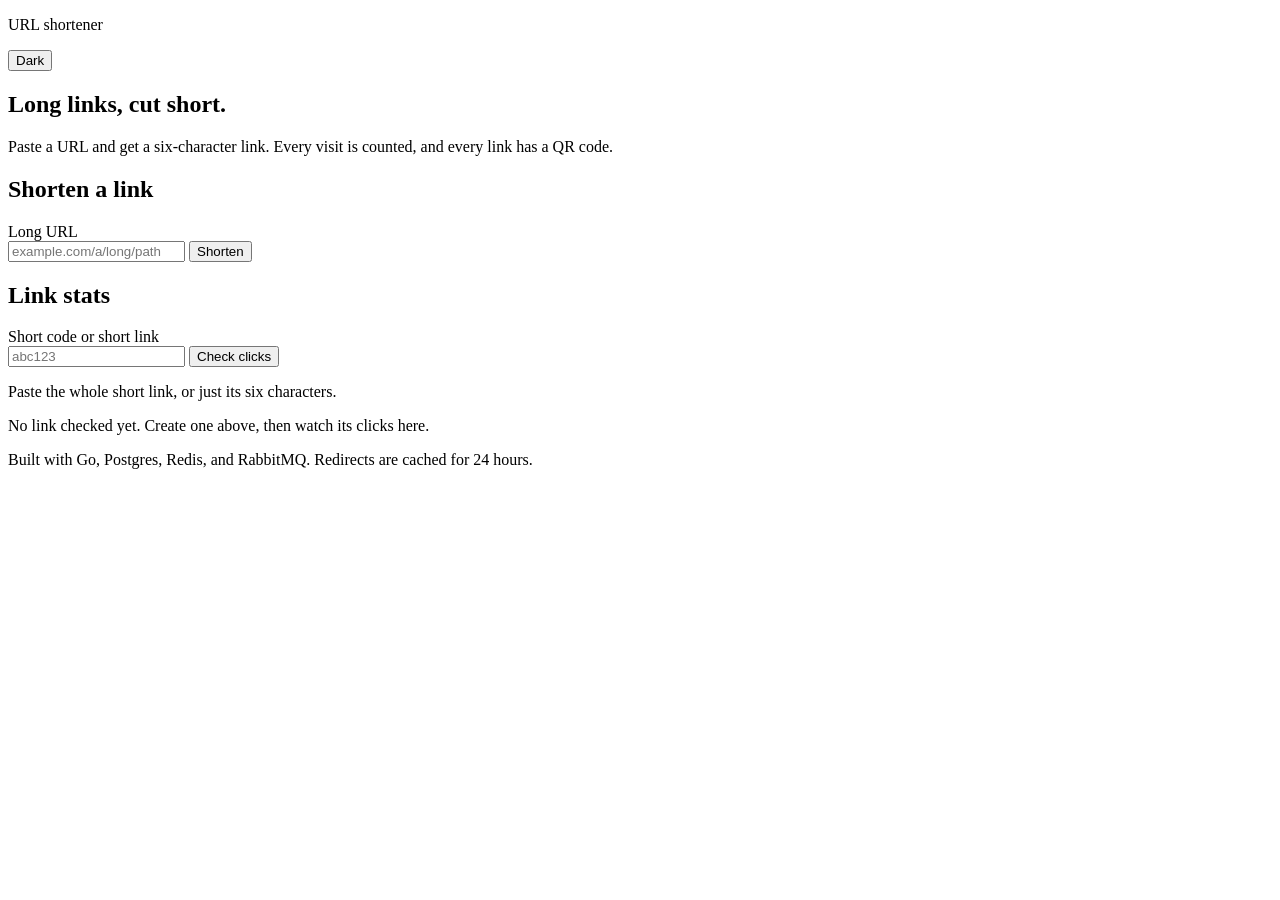
==== src/index.html @ 62d7688c "Add RabbitMQ click queue and static frontend - Publish clicks to a durable RabbitMQ queue with recon" ====
<!doctype html>
<html lang="en">
<head>
<meta charset="utf-8">
<meta name="viewport" content="width=device-width, initial-scale=1">
<meta name="description" content="A small URL shortener with click stats and QR codes.">
<title>URL shortener</title>
<link rel="icon" href="data:,">
<link rel="stylesheet" href="/styles.css">
<script src="/app.js"></script>
</head>
<body>
<div class="shell">
  <header class="top">
    <p class="wordmark">URL shortener</p>
    <button type="button" class="ghost" id="theme-toggle">Dark</button>
  </header>

  <main>
    <section class="hero">
      <h1>Long links, cut short.</h1>
      <p>Paste a URL and get a six-character link. Every visit is counted, and every link has a QR code.</p>
    </section>

    <section class="tool" aria-labelledby="shorten-title">
      <h2 id="shorten-title">Shorten a link</h2>
      <form id="shorten-form" novalidate>
        <label for="long-url">Long URL</label>
        <div class="field">
          <input id="long-url" name="long_url" type="text" inputmode="url" autocomplete="url" autocapitalize="none" spellcheck="false" placeholder="example.com/a/long/path" required>
          <button type="submit" class="action" id="shorten-submit">
            <span>Shorten</span>
            <span class="spinner" aria-hidden="true"></span>
          </button>
        </div>
        <p class="status" id="shorten-status" role="status" aria-live="polite"></p>
      </form>

      <div class="reveal" id="shorten-result" hidden>
        <div class="reveal-inner">
          <div class="result">
            <p class="result-label">Short link</p>
            <div class="link-row">
              <a id="short-link" href="#" target="_blank" rel="noopener noreferrer"></a>
              <button type="button" class="ghost" id="copy-button">Copy</button>
            </div>
            <p class="status" id="copy-status" role="status" aria-live="polite"></p>
            <div class="qr-row">
              <img id="short-qr" class="qr" width="112" height="112" alt="">
              <p class="hint">Scan to open.<br>Opens in a new tab.</p>
            </div>
          </div>
        </div>
      </div>
    </section>

    <section class="tool tool-separated" aria-labelledby="stats-title">
      <h2 id="stats-title">Link stats</h2>
      <form id="stats-form" novalidate>
        <label for="stats-code">Short code or short link</label>
        <div class="field">
          <input id="stats-code" name="code" type="text" autocomplete="off" autocapitalize="none" spellcheck="false" placeholder="abc123" required aria-describedby="stats-hint">
          <button type="submit" class="action" id="stats-submit">
            <span>Check clicks</span>
            <span class="spinner" aria-hidden="true"></span>
          </button>
        </div>
        <p class="hint" id="stats-hint">Paste the whole short link, or just its six characters.</p>
        <p class="status" id="stats-status" role="status" aria-live="polite"></p>
      </form>

      <p class="empty" id="stats-empty">No link checked yet. Create one above, then watch its clicks here.</p>

      <div class="reveal" id="stats-result" hidden>
        <div class="reveal-inner">
          <dl class="stats">
            <div>
              <dt>Destination</dt>
              <dd><a id="stats-url"></a></dd>
            </div>
            <div>
              <dt>Clicks</dt>
              <dd id="stats-clicks"></dd>
            </div>
            <div>
              <dt>Created</dt>
              <dd id="stats-created"></dd>
            </div>
          </dl>
        </div>
      </div>
    </section>
  </main>

  <footer>Built with Go, Postgres, Redis, and RabbitMQ. Redirects are cached for 24 hours.</footer>
</div>
</body>
</html>
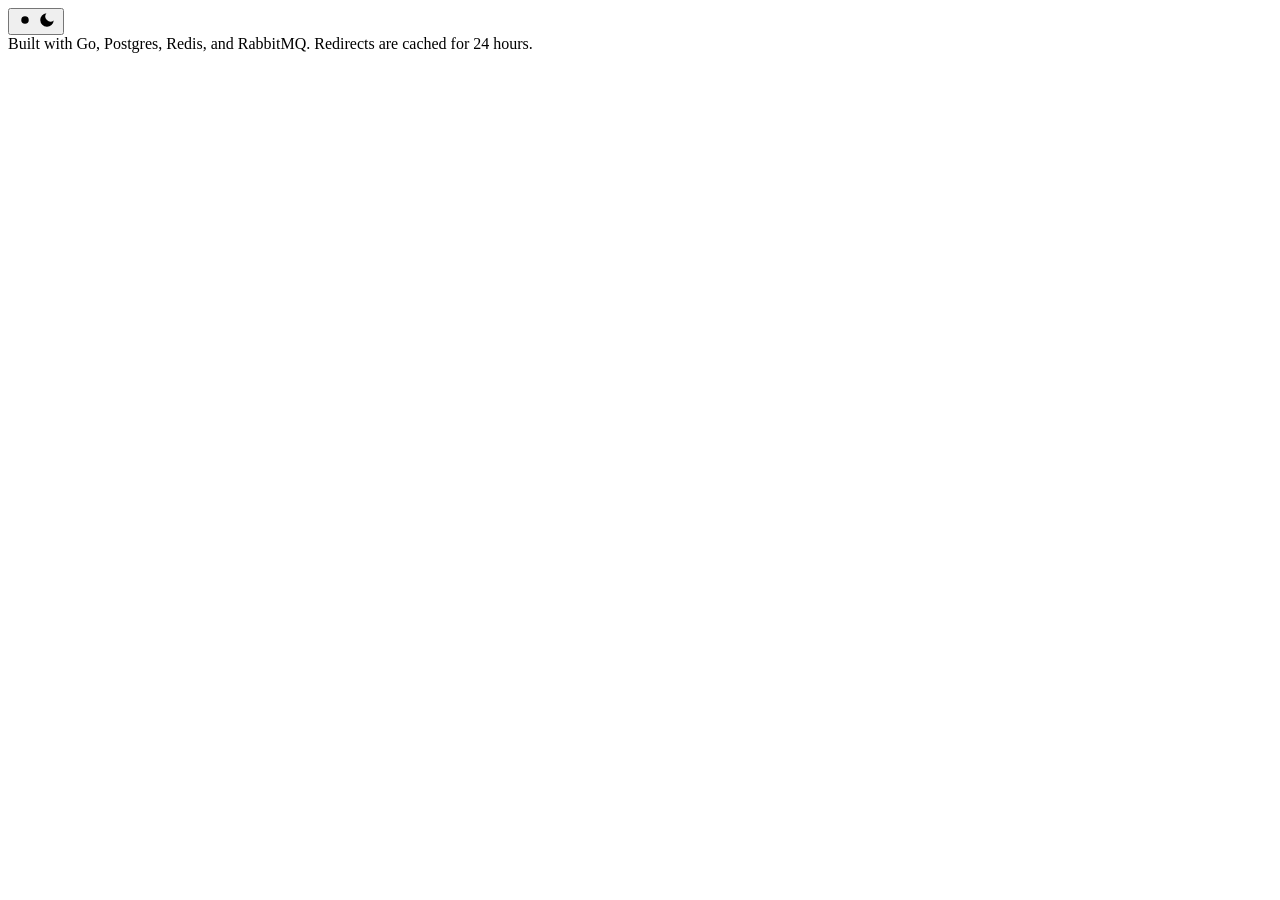
==== commit b5071b21: "feat(web): add account-aware interface Add hash routing, registration and login, link dashboard, sta" ====
--- a/src/index.html
+++ b/src/index.html
@@ -12,83 +12,148 @@
 <body>
 <div class="shell">
   <header class="top">
-    <p class="wordmark">URL shortener</p>
-    <button type="button" class="ghost" id="theme-toggle">Dark</button>
+    <a class="ghost" id="back-home" href="#/" hidden>Back</a>
+    <div class="actions">
+      <a class="ghost" id="header-login" href="#/account" hidden>Log in</a>
+      <a class="ghost" id="header-links" href="#/links" hidden>Your links</a>
+      <a class="ghost" id="header-shorten" href="#/" hidden>Shorten</a>
+      <button type="button" class="ghost" id="sign-out" hidden>Sign out</button>
+      <button type="button" class="icon-button" id="theme-toggle" aria-label="Switch to dark theme">
+        <svg class="icon icon-sun" viewBox="0 0 24 24" width="18" height="18" aria-hidden="true" focusable="false">
+          <circle cx="12" cy="12" r="5"></circle>
+          <path d="M12 1v2M12 21v2M4.22 4.22l1.42 1.42M18.36 18.36l1.42 1.42M1 12h2M21 12h2M4.22 19.78l1.42-1.42M18.36 5.64l1.42-1.42"></path>
+        </svg>
+        <svg class="icon icon-moon" viewBox="0 0 24 24" width="18" height="18" aria-hidden="true" focusable="false">
+          <path d="M21 12.79A9 9 0 1 1 11.21 3 7 7 0 0 0 21 12.79z"></path>
+        </svg>
+      </button>
+    </div>
   </header>
 
   <main>
-    <section class="hero">
-      <h1>Long links, cut short.</h1>
-      <p>Paste a URL and get a six-character link. Every visit is counted, and every link has a QR code.</p>
+    <section class="view" id="view-home" hidden>
+      <div class="hero">
+        <h1><s>Long links</s><br>just <span class="accent">short</span></h1>
+        <p>Turn your absurdly long, messy links into something short and shareable.</p>
+      </div>
+
+      <section class="tool" aria-labelledby="shorten-title">
+        <h2 class="visually-hidden" id="shorten-title">Shorten a link</h2>
+        <form id="shorten-form" novalidate>
+          <label class="visually-hidden" for="long-url">Long URL</label>
+          <div class="field">
+            <input id="long-url" name="long_url" type="text" inputmode="url" autocomplete="url" autocapitalize="none" spellcheck="false" placeholder="example.com/a/long/path" required>
+            <button type="submit" class="action" id="shorten-submit">
+              <span>Shorten</span>
+              <span class="spinner" aria-hidden="true"></span>
+            </button>
+          </div>
+          <p class="status" id="shorten-status" role="status" aria-live="polite"></p>
+        </form>
+
+        <div class="result" id="shorten-result" hidden>
+          <p class="result-label">Short link</p>
+          <div class="link-row">
+            <a id="short-link" href="#" target="_blank" rel="noopener noreferrer"></a>
+            <button type="button" class="ghost" id="copy-button">Copy</button>
+            <button type="button" class="ghost" id="stats-button">Stats</button>
+          </div>
+          <p class="status" id="copy-status" role="status" aria-live="polite"></p>
+          <div class="qr-row">
+            <img id="short-qr" class="qr" width="112" height="112" alt="">
+            <p class="hint">Scan to open.<br>Opens in a new tab.</p>
+          </div>
+        </div>
+      </section>
     </section>
 
-    <section class="tool" aria-labelledby="shorten-title">
-      <h2 id="shorten-title">Shorten a link</h2>
-      <form id="shorten-form" novalidate>
-        <label for="long-url">Long URL</label>
-        <div class="field">
-          <input id="long-url" name="long_url" type="text" inputmode="url" autocomplete="url" autocapitalize="none" spellcheck="false" placeholder="example.com/a/long/path" required>
-          <button type="submit" class="action" id="shorten-submit">
-            <span>Shorten</span>
+    <section class="view" id="view-stats" hidden aria-labelledby="stats-title">
+      <div class="hero compact">
+        <h1 id="stats-title">Link stats</h1>
+        <p>Clicks for this link, updated live while the page stays open.</p>
+      </div>
+
+      <div class="short-card">
+        <a id="stats-link" class="mono-link" href="#" target="_blank" rel="noopener noreferrer"></a>
+        <button type="button" class="ghost" id="stats-copy">Copy</button>
+      </div>
+
+      <div class="stats-grid">
+        <dl class="stats">
+          <div>
+            <dt>Destination</dt>
+            <dd><a id="stats-url"></a></dd>
+          </div>
+          <div>
+            <dt>Clicks</dt>
+            <dd id="stats-clicks"></dd>
+          </div>
+          <div>
+            <dt>Created</dt>
+            <dd id="stats-created"></dd>
+          </div>
+        </dl>
+        <div class="qr-panel">
+          <img id="stats-qr" class="qr" width="112" height="112" alt="">
+          <p class="hint center">scan to open</p>
+        </div>
+      </div>
+
+      <p class="hint">Clicks update live while the page stays open.</p>
+      <p class="status" id="stats-status" role="status" aria-live="polite"></p>
+    </section>
+
+    <section class="view" id="view-account" hidden aria-labelledby="account-title">
+      <div class="account-card">
+        <h1 id="account-title">Your account</h1>
+
+        <div class="tabs" role="group" aria-label="Choose account action">
+          <button type="button" class="ghost is-on" id="login-tab" aria-pressed="true">Log in</button>
+          <button type="button" class="ghost" id="register-tab" aria-pressed="false">Create account</button>
+        </div>
+
+        <form id="auth-form" novalidate>
+          <label for="auth-email">Email</label>
+          <input id="auth-email" name="email" type="email" inputmode="email" autocomplete="email" autocapitalize="none" spellcheck="false" required>
+          <label for="auth-password">Password</label>
+          <input id="auth-password" name="password" type="password" autocomplete="current-password" required>
+          <p class="hint" id="auth-hint" hidden>At least 8 characters.</p>
+          <button type="submit" class="action" id="auth-submit">
+            <span id="auth-submit-label">Log in</span>
             <span class="spinner" aria-hidden="true"></span>
           </button>
-        </div>
-        <p class="status" id="shorten-status" role="status" aria-live="polite"></p>
-      </form>
-
-      <div class="reveal" id="shorten-result" hidden>
-        <div class="reveal-inner">
-          <div class="result">
-            <p class="result-label">Short link</p>
-            <div class="link-row">
-              <a id="short-link" href="#" target="_blank" rel="noopener noreferrer"></a>
-              <button type="button" class="ghost" id="copy-button">Copy</button>
-            </div>
-            <p class="status" id="copy-status" role="status" aria-live="polite"></p>
-            <div class="qr-row">
-              <img id="short-qr" class="qr" width="112" height="112" alt="">
-              <p class="hint">Scan to open.<br>Opens in a new tab.</p>
-            </div>
-          </div>
-        </div>
+          <p class="status" id="auth-status" role="status" aria-live="polite"></p>
+        </form>
       </div>
     </section>
 
-    <section class="tool tool-separated" aria-labelledby="stats-title">
-      <h2 id="stats-title">Link stats</h2>
-      <form id="stats-form" novalidate>
-        <label for="stats-code">Short code or short link</label>
-        <div class="field">
-          <input id="stats-code" name="code" type="text" autocomplete="off" autocapitalize="none" spellcheck="false" placeholder="abc123" required aria-describedby="stats-hint">
-          <button type="submit" class="action" id="stats-submit">
-            <span>Check clicks</span>
-            <span class="spinner" aria-hidden="true"></span>
-          </button>
-        </div>
-        <p class="hint" id="stats-hint">Paste the whole short link, or just its six characters.</p>
-        <p class="status" id="stats-status" role="status" aria-live="polite"></p>
-      </form>
+    <section class="view" id="view-links" hidden aria-labelledby="links-title">
+      <div class="hero compact">
+        <h1 id="links-title">Your links</h1>
+        <p id="links-who"></p>
+      </div>
 
-      <p class="empty" id="stats-empty">No link checked yet. Create one above, then watch its clicks here.</p>
+      <section class="tool" aria-labelledby="links-shorten-title">
+        <h2 class="visually-hidden" id="links-shorten-title">Shorten a link</h2>
+        <form id="links-form" novalidate>
+          <label class="visually-hidden" for="links-url">Long URL</label>
+          <div class="field">
+            <input id="links-url" name="long_url" type="text" inputmode="url" autocomplete="url" autocapitalize="none" spellcheck="false" placeholder="example.com/a/long/path" required>
+            <button type="submit" class="action" id="links-submit">
+              <span>Shorten</span>
+              <span class="spinner" aria-hidden="true"></span>
+            </button>
+          </div>
+          <p class="hint">New links are saved to your account.</p>
+          <p class="status" id="links-form-status" role="status" aria-live="polite"></p>
+        </form>
+      </section>
 
-      <div class="reveal" id="stats-result" hidden>
-        <div class="reveal-inner">
-          <dl class="stats">
-            <div>
-              <dt>Destination</dt>
-              <dd><a id="stats-url"></a></dd>
-            </div>
-            <div>
-              <dt>Clicks</dt>
-              <dd id="stats-clicks"></dd>
-            </div>
-            <div>
-              <dt>Created</dt>
-              <dd id="stats-created"></dd>
-            </div>
-          </dl>
-        </div>
-      </div>
+      <hr class="divider">
+      <h2 class="section-title">Recent links</h2>
+      <p class="empty" id="links-empty" hidden>No links yet. Shorten one above.</p>
+      <ul class="link-list" id="links-list"></ul>
+      <p class="status" id="links-status" role="status" aria-live="polite"></p>
     </section>
   </main>
 
